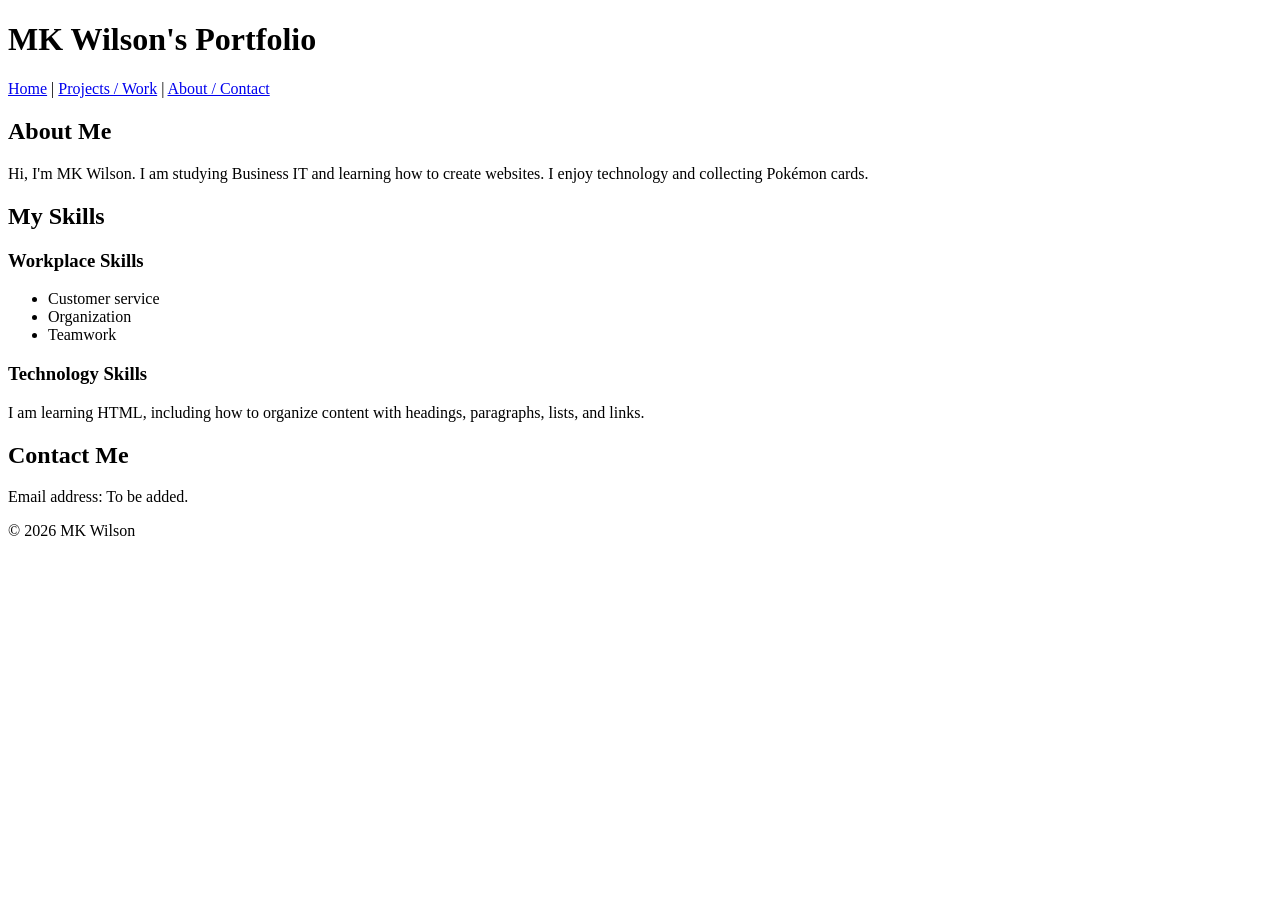
==== about.html @ 87da9121 "Create about.html" ====
<!DOCTYPE html>
<html lang="en">
<head>
  <meta charset="UTF-8">
  <meta name="viewport" content="width=device-width, initial-scale=1.0">
  <title>About and Contact | MK Wilson's Portfolio</title>
</head>
<body>
  <header>
    <h1>MK Wilson's Portfolio</h1>
    <nav aria-label="Main navigation">
      <a href="index.html">Home</a> |
      <a href="projects.html">Projects / Work</a> |
      <a href="about.html">About / Contact</a>
    </nav>
  </header>

  <main>
    <section>
      <h2>About Me</h2>
      <p>
        Hi, I'm MK Wilson. I am studying Business IT and
        learning how to create websites. I enjoy technology
        and collecting Pokémon cards.
      </p>
    </section>

    <section>
      <h2>My Skills</h2>

      <h3>Workplace Skills</h3>
      <ul>
        <li>Customer service</li>
        <li>Organization</li>
        <li>Teamwork</li>
      </ul>

      <h3>Technology Skills</h3>
      <p>
        I am learning HTML, including how to organize content
        with headings, paragraphs, lists, and links.
      </p>
    </section>

    <section>
      <h2>Contact Me</h2>
      <p>Email address: To be added.</p>
    </section>
  </main>

  <footer>
    <p>&copy; 2026 MK Wilson</p>
  </footer>
</body>
</html>
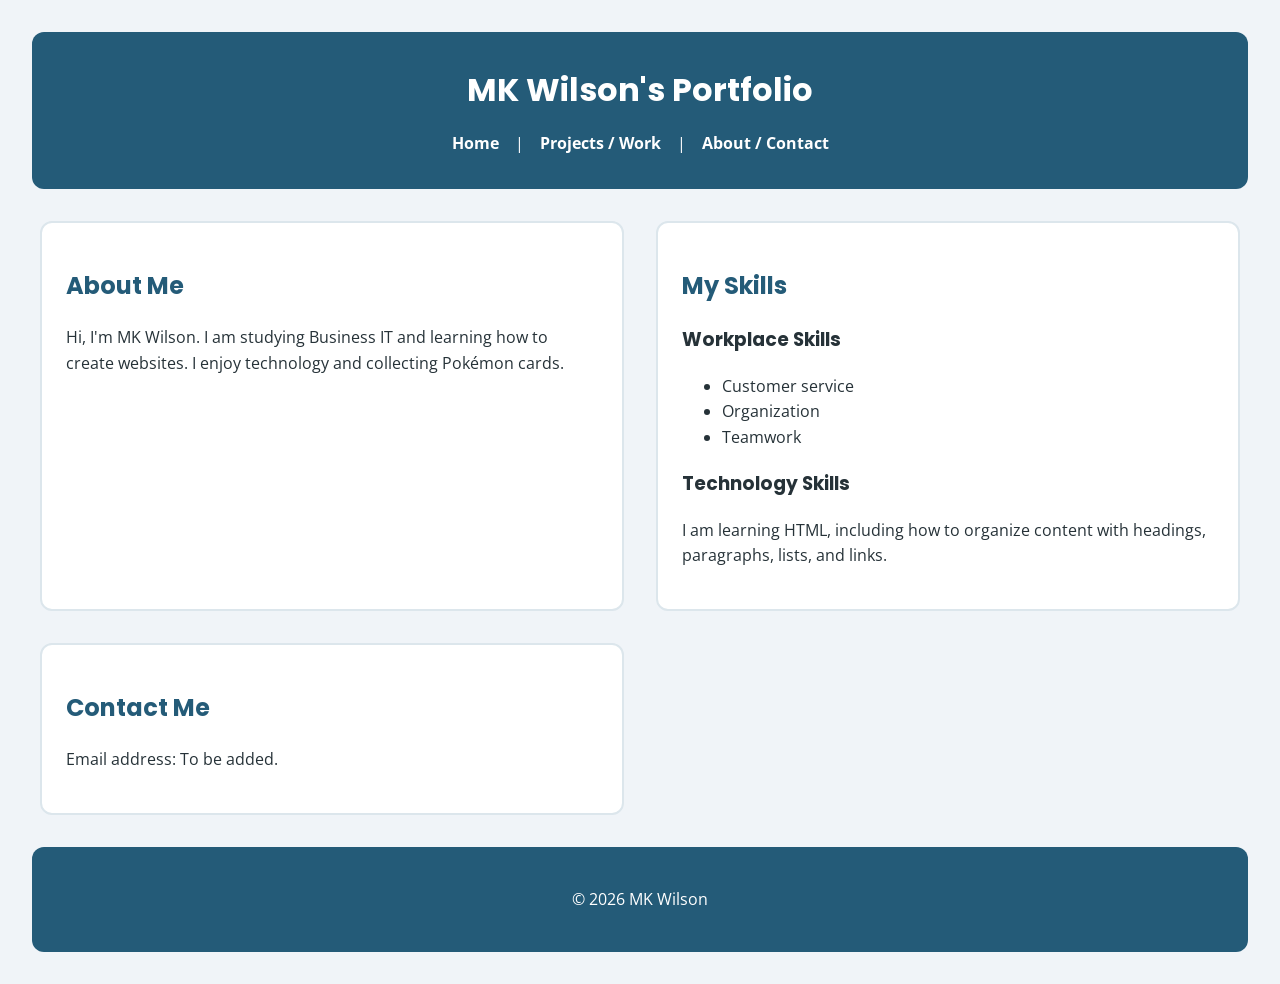
==== commit e305c849: "Update about.html" ====
--- a/about.html
+++ b/about.html
@@ -4,6 +4,11 @@
   <meta charset="UTF-8">
   <meta name="viewport" content="width=device-width, initial-scale=1.0">
   <title>About and Contact | MK Wilson's Portfolio</title>
+
+<link rel="preconnect" href="https://fonts.googleapis.com">
+<link rel="preconnect" href="https://fonts.gstatic.com" crossorigin>
+<link href="https://fonts.googleapis.com/css2?family=Open+Sans:wght@400;600;700&family=Poppins:wght@400;600;700&display=swap" rel="stylesheet">
+<link rel="stylesheet" href="style.css">
 </head>
 <body>
   <header>
--- a/style.css
+++ b/style.css
@@ -0,0 +1,122 @@
+
+/* MK Wilson Portfolio - Milestone 2 */
+
+* {
+  box-sizing: border-box;
+}
+
+body {
+  margin: 0;
+  padding: 16px;
+  background-color: #f0f4f8;
+  color: #263238;
+  font-family: "Open Sans", sans-serif;
+  line-height: 1.6;
+}
+
+header {
+  background-color: #245b78;
+  color: white;
+  padding: 24px;
+  border-radius: 12px;
+  text-align: center;
+}
+
+h1, h2, h3 {
+  font-family: "Poppins", sans-serif;
+}
+
+h1 {
+  margin: 0 0 16px;
+}
+
+h2 {
+  color: #245b78;
+}
+
+nav {
+  display: flex;
+  flex-wrap: wrap;
+  justify-content: center;
+  gap: 16px;
+}
+
+nav a {
+  color: white;
+  text-decoration: none;
+  font-weight: bold;
+}
+
+nav a:hover {
+  text-decoration: underline;
+}
+
+main {
+  display: grid;
+  grid-template-columns: minmax(0, 1fr);
+  gap: 24px;
+  max-width: 1200px;
+  margin: 32px auto;
+}
+
+section {
+  background-color: white;
+  padding: 24px;
+  border-radius: 12px;
+  border: 2px solid #dce6ec;
+  min-width: 0;
+  overflow-wrap: anywhere;
+}
+
+article {
+  background-color: #e8f4f6;
+  padding: 16px;
+  border-radius: 8px;
+}
+
+#featured-project {
+  border-left: 5px solid #e8a04b;
+}
+
+a {
+  color: #176c86;
+}
+
+img {
+  max-width: 100%;
+  height: auto;
+}
+
+footer {
+  text-align: center;
+  padding: 24px;
+  background-color: #245b78;
+  color: white;
+  border-radius: 12px;
+}
+
+/* Tablet layout */
+@media (min-width: 600px) {
+  body {
+    padding: 24px;
+  }
+
+  main {
+    grid-template-columns: repeat(2, minmax(0, 1fr));
+  }
+}
+
+/* Desktop layout */
+@media (min-width: 1000px) {
+  body {
+    padding: 32px;
+  }
+
+  header {
+    padding: 32px;
+  }
+
+  main {
+    gap: 32px;
+  }
+}
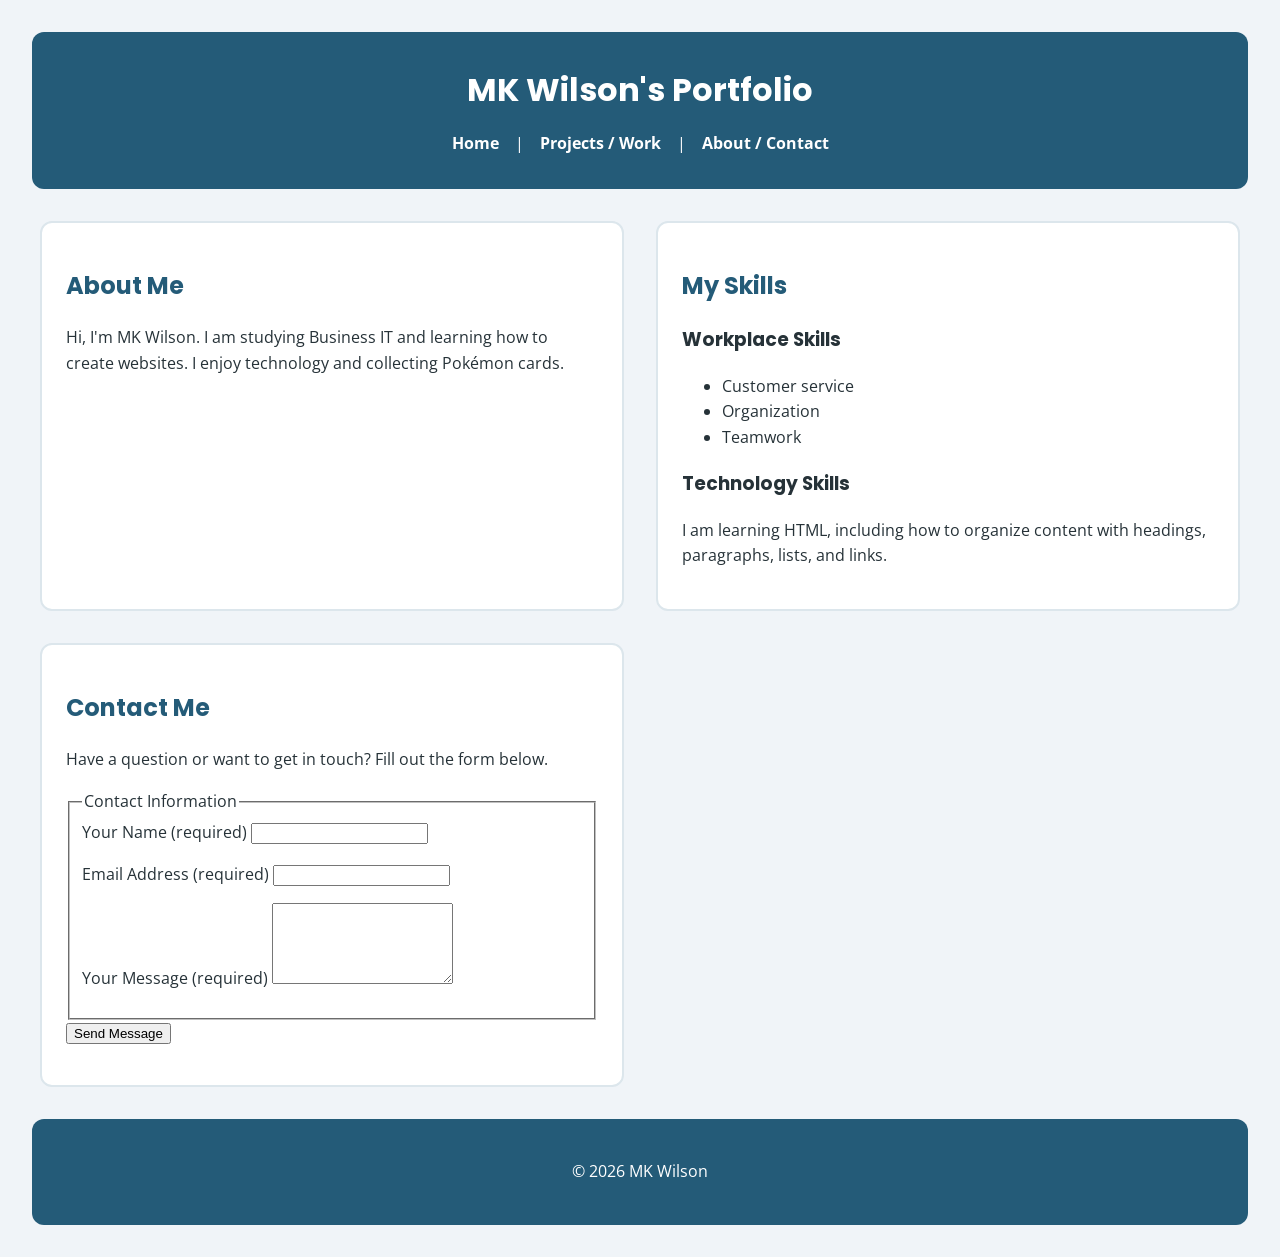
==== commit 4c2948d0: "Update about.html" ====
--- a/about.html
+++ b/about.html
@@ -47,10 +47,48 @@
       </p>
     </section>
 
-    <section>
-      <h2>Contact Me</h2>
-      <p>Email address: To be added.</p>
-    </section>
+ 
+<section>
+  <h2>Contact Me</h2>
+  <p>
+    Have a question or want to get in touch?
+    Fill out the form below.
+  </p>
+
+  <form id="contact-form" novalidate>
+    <fieldset>
+      <legend>Contact Information</legend>
+
+      <div class="form-group">
+        <label for="name">Your Name (required)</label>
+        <input type="text" id="name" name="name"
+               autocomplete="name" required
+               aria-describedby="name-error">
+        <p id="name-error" class="error-message"></p>
+      </div>
+
+      <div class="form-group">
+        <label for="email">Email Address (required)</label>
+        <input type="email" id="email" name="email"
+               autocomplete="email" required
+               aria-describedby="email-error">
+        <p id="email-error" class="error-message"></p>
+      </div>
+
+      <div class="form-group">
+        <label for="message">Your Message (required)</label>
+        <textarea id="message" name="message"
+                  rows="5" required
+                  aria-describedby="message-error"></textarea>
+        <p id="message-error" class="error-message"></p>
+      </div>
+    </fieldset>
+
+    <button type="submit">Send Message</button>
+    <p id="form-status" role="status" aria-live="polite"></p>
+  </form>
+</section>
+
   </main>
 
   <footer>
--- a/style.css
+++ b/style.css
@@ -120,3 +120,10 @@
     gap: 32px;
   }
 }
+
+
+/* Welcome section class selector */
+.welcome-box {
+  border-top: 5px solid #176c86;
+}
+
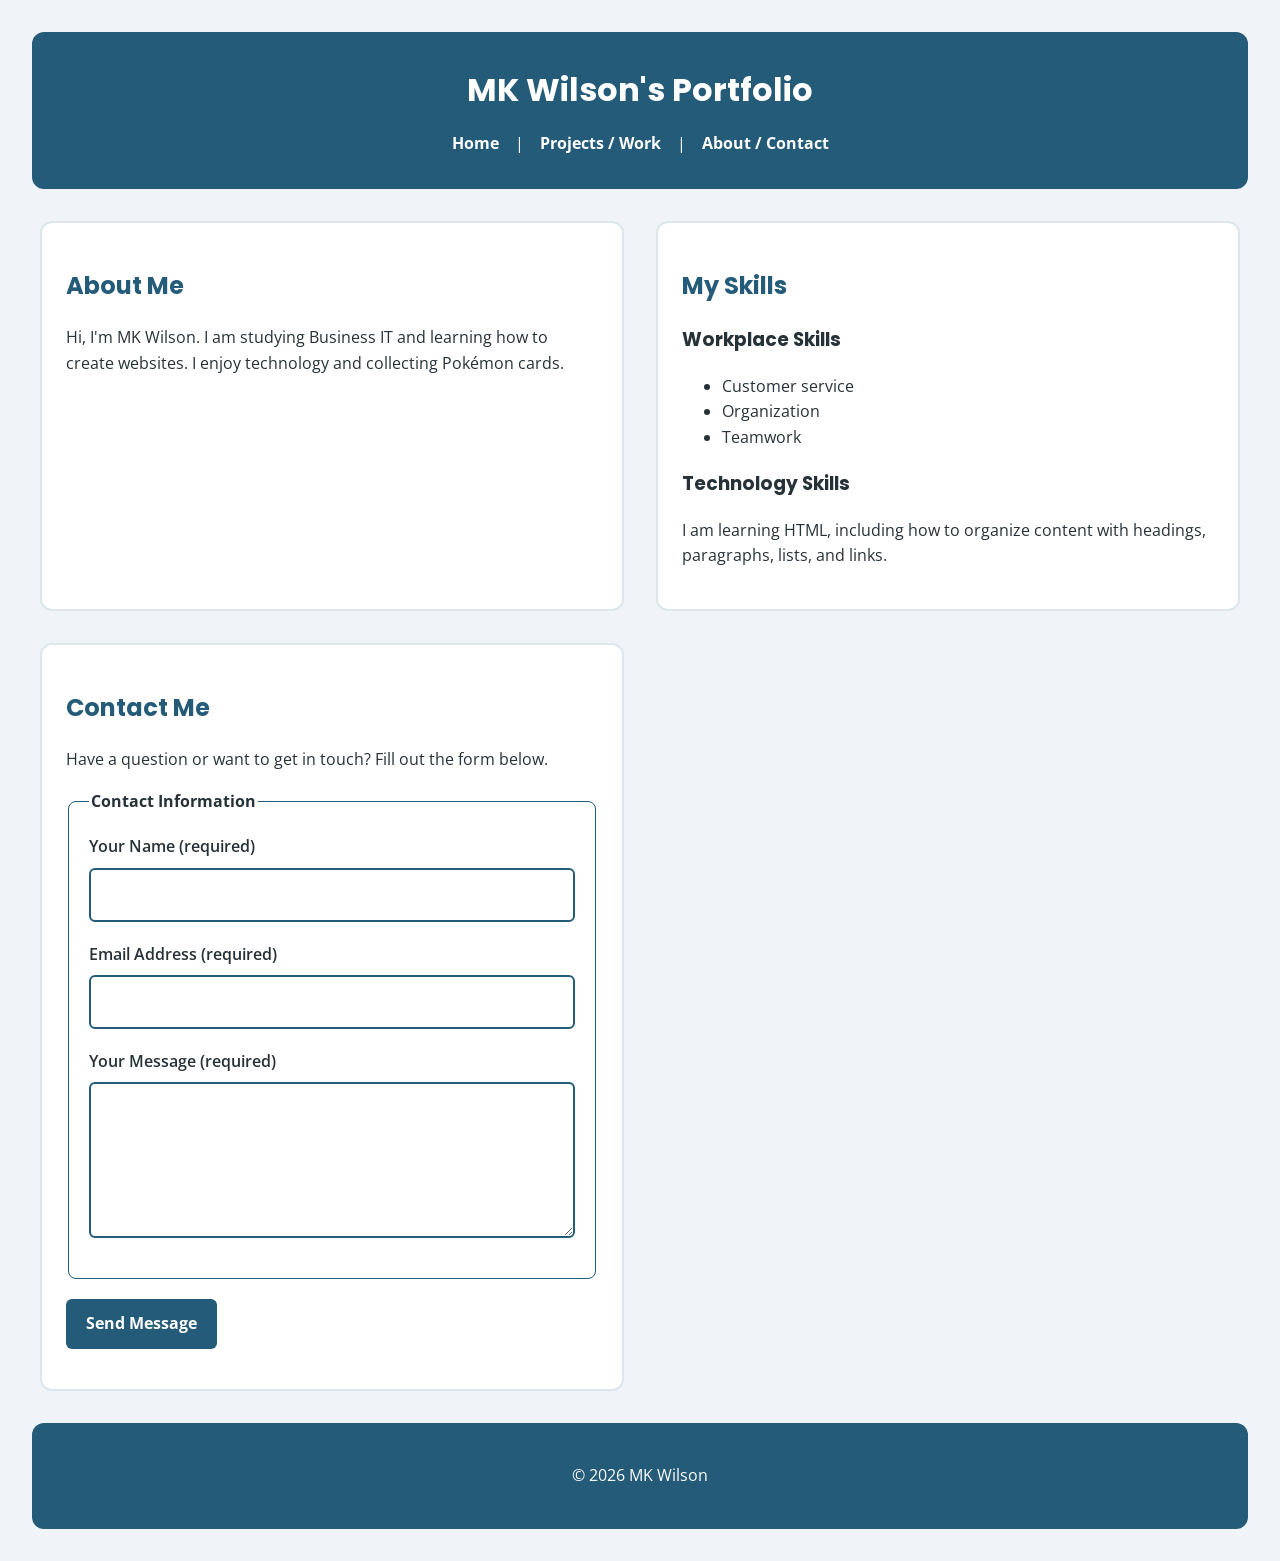
==== commit 724fdd45: "Update about.html" ====
--- a/about.html
+++ b/about.html
@@ -94,5 +94,67 @@
   <footer>
     <p>&copy; 2026 MK Wilson</p>
   </footer>
+ 
+
+
+
+<script>
+  const form = document.getElementById("contact-form");
+  const fields = ["name", "email", "message"];
+
+  function validateField(field) {
+    const input = document.getElementById(field);
+    const error = document.getElementById(field + "-error");
+    let message = "";
+
+    if (!input.value.trim()) {
+      message = "Please enter your " +
+        (field === "name" ? "name." :
+         field === "email" ? "email address." :
+         "message.");
+    } else if (field === "email" && !input.validity.valid) {
+      message = "Please enter a valid email address.";
+    }
+
+    error.textContent = message;
+
+    if (message) {
+      input.setAttribute("aria-invalid", "true");
+    } else {
+      input.removeAttribute("aria-invalid");
+    }
+
+    return !message;
+  }
+
+  fields.forEach(function(field) {
+    document.getElementById(field).addEventListener("blur", function() {
+      validateField(field);
+    });
+  });
+
+  form.addEventListener("submit", function(event) {
+    event.preventDefault();
+
+    let firstInvalid = null;
+
+    fields.forEach(function(field) {
+      if (!validateField(field) && !firstInvalid) {
+        firstInvalid = document.getElementById(field);
+      }
+    });
+
+    const status = document.getElementById("form-status");
+
+    if (firstInvalid) {
+      status.textContent = "Please correct the errors in the form.";
+      firstInvalid.focus();
+    } else {
+      status.textContent =
+        "Form completed successfully. This is a demonstration form; no message was sent.";
+    }
+  });
+</script>
 </body>
 </html>
+</html>
--- a/style.css
+++ b/style.css
@@ -127,3 +127,79 @@
   border-top: 5px solid #176c86;
 }
 
+/* Accessible Contact Form */
+
+.form-group {
+  margin-bottom: 20px;
+}
+
+.form-group label {
+  display: block;
+  font-weight: 600;
+  margin-bottom: 8px;
+}
+
+.form-group input,
+.form-group textarea {
+  display: block;
+  width: 100%;
+  max-width: 500px;
+  box-sizing: border-box;
+  padding: 12px;
+  border: 2px solid #245b78;
+  border-radius: 6px;
+  font: inherit;
+  color: #222222;
+  background-color: #ffffff;
+}
+
+.form-group input:focus,
+.form-group textarea:focus {
+  outline: 3px solid #b36b16;
+  outline-offset: 2px;
+}
+
+.form-group [aria-invalid="true"] {
+  border-color: #a12626;
+}
+
+.error-message {
+  color: #a12626;
+  font-weight: 600;
+  margin-top: 5px;
+}
+
+fieldset {
+  border: 1px solid #245b78;
+  border-radius: 8px;
+  padding: 20px;
+  min-width: 0;
+  margin-bottom: 20px;
+}
+
+legend {
+  font-weight: 700;
+}
+
+#contact-form button {
+  background-color: #245b78;
+  color: #ffffff;
+  border: none;
+  border-radius: 6px;
+  padding: 12px 20px;
+  font: inherit;
+  font-weight: 700;
+  cursor: pointer;
+}
+
+#contact-form button:focus-visible {
+  outline: 3px solid #b36b16;
+  outline-offset: 3px;
+}
+
+#form-status {
+  font-weight: 600;
+  margin-top: 15px;
+}
+
+
